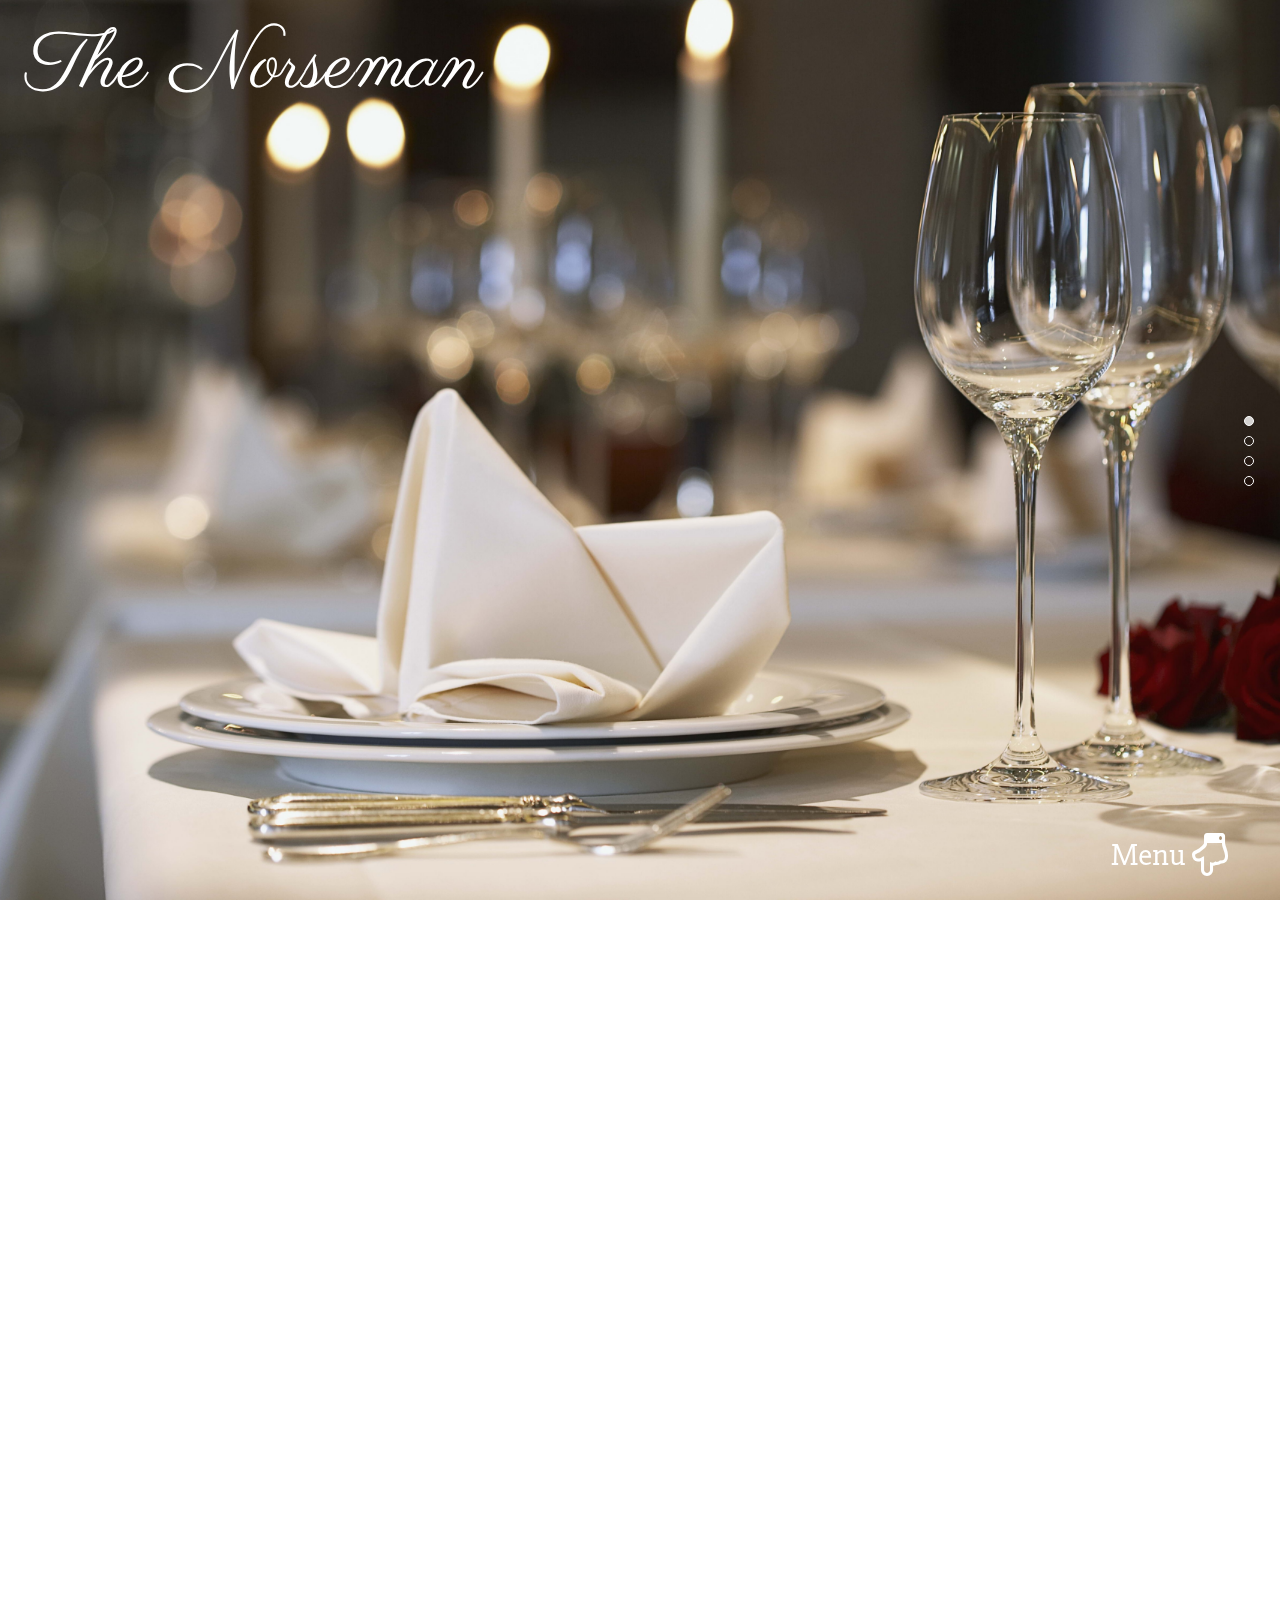
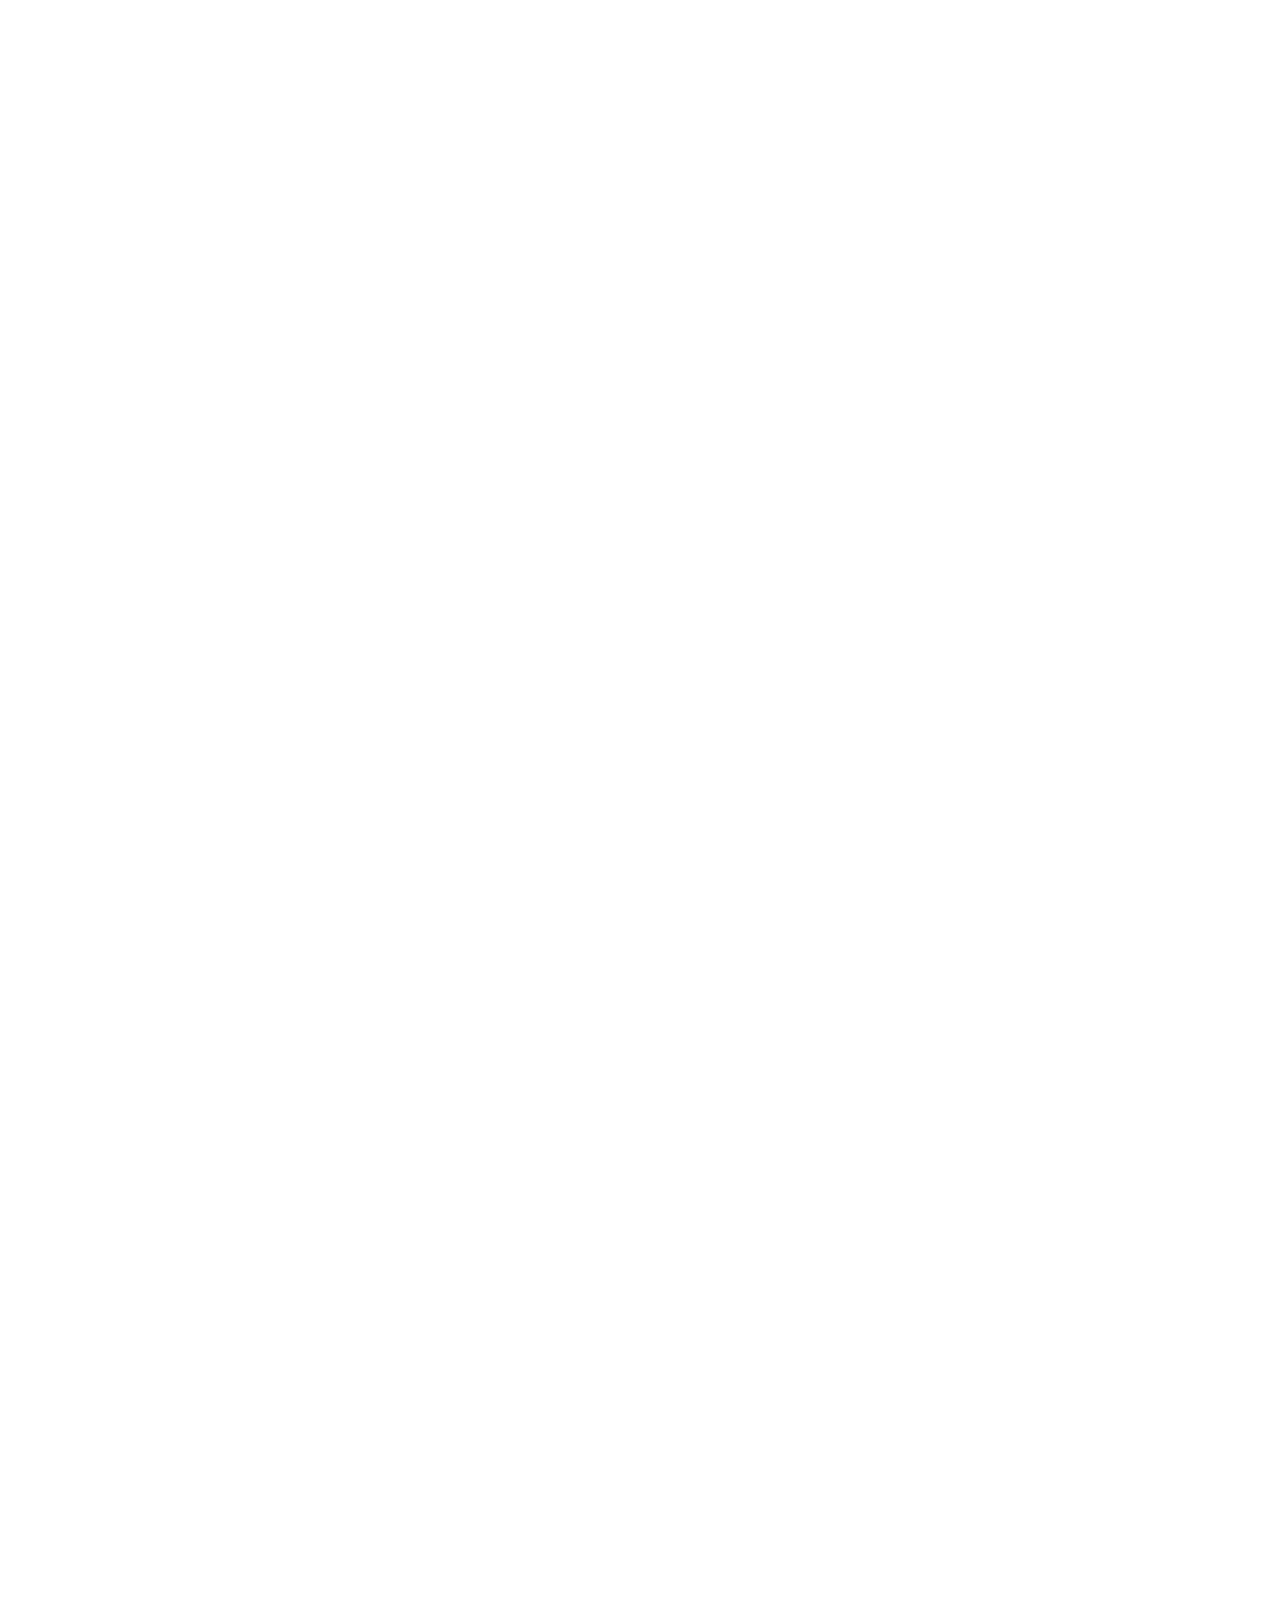
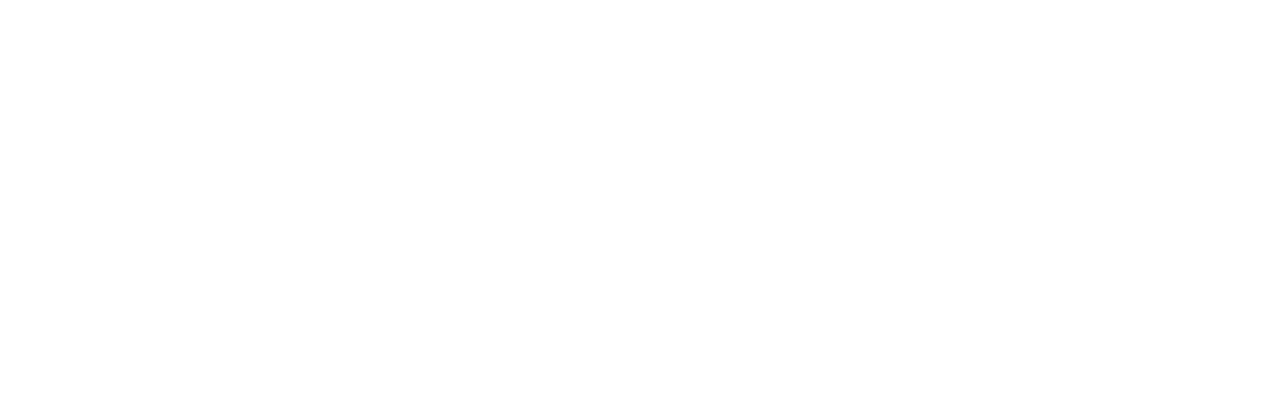
==== index.html @ 8e337c87 "initial structure" ====
<!DOCTYPE html>
<html>
  <head>
    <!-- Includes for fullpage.js library https://github.com/alvarotrigo/fullPage.js/ -->
    <link rel="stylesheet" type="text/css" href="lib/fullpage.js/jquery.fullPage.css" />

    <script src="http://ajax.googleapis.com/ajax/libs/jquery/1.11.2/jquery.min.js"></script>
    <script type="text/javascript" src="lib/fullpage.js/jquery.fullPage.min.js"></script>

    <!-- Othe includes -->
    <link rel="stylesheet" type="text/css" href="css/style.css">
    <link rel="stylesheet" href="http://maxcdn.bootstrapcdn.com/font-awesome/4.3.0/css/font-awesome.min.css">

    <link href='http://fonts.googleapis.com/css?family=Parisienne' rel='stylesheet' type='text/css'>
    <link href='http://fonts.googleapis.com/css?family=Slabo+27px' rel='stylesheet' type='text/css'>
    <link href='http://fonts.googleapis.com/css?family=Playfair+Display+SC' rel='stylesheet' type='text/css'> 
    <link href='http://fonts.googleapis.com/css?family=Fauna+One' rel='stylesheet' type='text/css'>
    <link href='http://fonts.googleapis.com/css?family=Arvo' rel='stylesheet' type='text/css'>

    <script>
      // init fullpage.js
      $(document).ready(function() {
        $('#fullpage').fullpage({
          'navigation': true,
          'menu': true,
          'verticalCentered': false,
          'easingcss3': 'ease-in-out'
        });
      });
    </script>

  </head>
  <body id="body" class="fp-viewing-0">

    <section id="fullpage">
      <section class="section" id="page1">
        <header>The Norseman</header>
        <footer onclick="$.fn.fullpage.moveTo(2);">
          Menu
          <i class="fa fa-hand-o-down fa-lg"></i>
        </footer>
      </section>

      <section class="section" id="page2">
        <section class="placeholder bottom right">
          <header>Fish Fillet</header>
          <section>Fish fillets comprise the flesh of the fish, which is the skeletal muscles and fat as opposed to the bones and viscera.</section>
          <footer>
            <i class="fa fa-usd"></i>
            <span>5.50</span>
          </footer>
        </section>
      </section>

      <section class="section" id="page3">
        <section class="placeholder top left">
          <header>Pizza</header>
          <section>Oven-baked flat bread generally topped with tomato sauce and cheese. It is commonly supplemented with a selection of meats, vegetables and condiments.</section>
          <footer>
            <i class="fa fa-usd"></i>
            <span>6.45</span>
          </footer>
        </section>
      </section>

      <section class="section" id="page4">
        <section class="placeholder top left">
          <header>Beef Steak</header>
          <section>A cut of meat sliced perpendicular to the muscle fibers, potentially including a bone.</section>
          <footer>
            <i class="fa fa-usd"></i>
            <span>6.45</span>
          </footer>
        </section>
      </section>

    </section>

  </body>
</html>
---- css/style.css ----
body, html, div {
  padding: 0;
  margin: 0;
  color: white;
}

body.fp-viewing-0 #static-nav {
  bottom: -7%;
}

  #static-nav {
    position: fixed;
    bottom: 93%;
    width: 100%;
    height: 7%;
    padding: 0;
    z-index: 9999;
    background: white;  

    -ms-transition: bottom 0.7s;
    -o-transition: bottom 0.7s;
    -moz-transition: bottom 0.7s;
    -webkit-transition: bottom 0.7s;
    transition: bottom 0.7s;
  }

    #static-nav nav {
      height: 100%;
      width: 100%;
      background: rgba(0, 0, 0, 0.6);
      color: white;
      padding: 0 7% 0 7%;
    }

      #static-nav a {
        display: inline;
        color: white;
      }

#page1 {
  background: url("../img/front_bg.jpg") no-repeat;
  background-size: cover;
  background-position: bottom;
}

  #page1 header {
    font-family: 'Parisienne', cursive;
    font-size: 5em;
    padding: 1% 2%;
  }

  #page1 footer {
    position: absolute;
    bottom: 0;
    right: 0;
    font-family: 'Slabo 27px', serif;
    font-size: 2em;
    padding: 2% 4%;
  }

#page2 {
  background: url("../img/menu/fish_bg.jpg") no-repeat;
  background-size: cover;
  background-position: center;
}

#page3 {
  background: url("../img/menu/pizza_bg.jpg") no-repeat;
  background-size: cover;
  background-position: center;
}

#page4 {
  background: url("../img/menu/steak_bg.jpeg") no-repeat;
  background-size: cover;
  background-position: center;
}

.placeholder {
  position: absolute;
  width: 35%;

  background: rgba(255, 255, 255, 0.2);
  -webkit-box-shadow: 0px 0px 20px 20px rgba(255, 255, 255, 0.2);
  -moz-box-shadow: 0px 0px 20px 20px rgba(255, 255, 255, 0.2);
  box-shadow: 0px 0px 20px 20px rgba(255, 255, 255, 0.2);
}
  .placeholder header {
    font-family: 'Playfair Display SC', serif;
    font-size: 5em;
  }
  .placeholder section {
    font-family: 'Fauna One', serif;
    font-size: 1.5em;
    padding-top: 1%;
  }
  .placeholder footer {
    font-family: 'Arvo', serif;
    font-size: 3em;
    text-align: right;
    padding-top: 3%;
  }

.placeholder.top {
  top: 5%;
}
.placeholder.left {
  left: 5%;
}
.placeholder.bottom {
  bottom: 5%;
}
.placeholder.right {
  right: 5%;
}

body #fp-nav ul li a.active span, .fp-slidesNav ul li a.active span {
  background: rgba(255, 255, 255, 0.8);
}

body #fp-nav ul li a span, .fp-slidesNav ul li a span {
  border: 1px solid white;
}
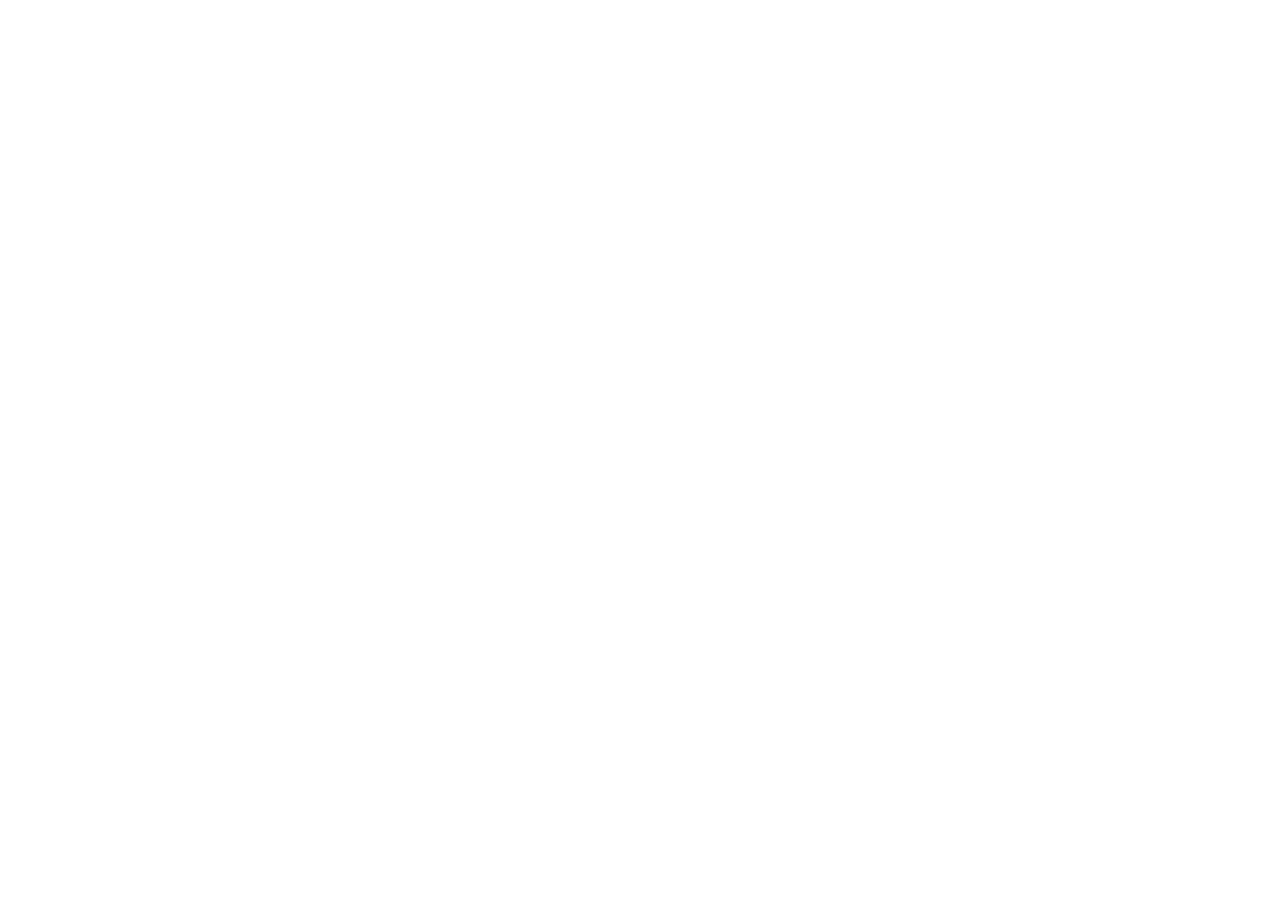
==== commit 2b30d4de: "avoid resizing image when the page loads." ====
--- a/index.html
+++ b/index.html
@@ -1,13 +1,18 @@
 <!DOCTYPE html>
 <html>
   <head>
+
+    <meta charset="utf-8">
+    <meta name="description" content="norseman">
+
     <!-- Includes for fullpage.js library https://github.com/alvarotrigo/fullPage.js/ -->
     <link rel="stylesheet" type="text/css" href="lib/fullpage.js/jquery.fullPage.css" />
-
+    
+    <!-- Minified JQuery library -->
     <script src="http://ajax.googleapis.com/ajax/libs/jquery/1.11.2/jquery.min.js"></script>
     <script type="text/javascript" src="lib/fullpage.js/jquery.fullPage.min.js"></script>
 
-    <!-- Othe includes -->
+    <!-- Other includes -->
     <link rel="stylesheet" type="text/css" href="css/style.css">
     <link rel="stylesheet" href="http://maxcdn.bootstrapcdn.com/font-awesome/4.3.0/css/font-awesome.min.css">
 
@@ -16,21 +21,12 @@
     <link href='http://fonts.googleapis.com/css?family=Playfair+Display+SC' rel='stylesheet' type='text/css'> 
     <link href='http://fonts.googleapis.com/css?family=Fauna+One' rel='stylesheet' type='text/css'>
     <link href='http://fonts.googleapis.com/css?family=Arvo' rel='stylesheet' type='text/css'>
-
-    <script>
-      // init fullpage.js
-      $(document).ready(function() {
-        $('#fullpage').fullpage({
-          'navigation': true,
-          'menu': true,
-          'verticalCentered': false,
-          'easingcss3': 'ease-in-out'
-        });
-      });
-    </script>
+    
+    <!--Parse-->
+    <script type="text/javascript" src="http://www.parsecdn.com/js/parse-1.4.0.min.js"></script>
 
   </head>
-  <body id="body" class="fp-viewing-0">
+  <body id="body" class="fp-viewing-0 hidden">
 
     <section id="fullpage">
       <section class="section" id="page1">
@@ -40,41 +36,61 @@
           <i class="fa fa-hand-o-down fa-lg"></i>
         </footer>
       </section>
-
-      <section class="section" id="page2">
-        <section class="placeholder bottom right">
-          <header>Fish Fillet</header>
-          <section>Fish fillets comprise the flesh of the fish, which is the skeletal muscles and fat as opposed to the bones and viscera.</section>
-          <footer>
-            <i class="fa fa-usd"></i>
-            <span>5.50</span>
-          </footer>
-        </section>
-      </section>
-
-      <section class="section" id="page3">
-        <section class="placeholder top left">
-          <header>Pizza</header>
-          <section>Oven-baked flat bread generally topped with tomato sauce and cheese. It is commonly supplemented with a selection of meats, vegetables and condiments.</section>
-          <footer>
-            <i class="fa fa-usd"></i>
-            <span>6.45</span>
-          </footer>
-        </section>
-      </section>
-
-      <section class="section" id="page4">
-        <section class="placeholder top left">
-          <header>Beef Steak</header>
-          <section>A cut of meat sliced perpendicular to the muscle fibers, potentially including a bone.</section>
-          <footer>
-            <i class="fa fa-usd"></i>
-            <span>6.45</span>
-          </footer>
-        </section>
-      </section>
+      
 
     </section>
+    
+    <!-- JQuery -->
+    <script>
+      Parse.initialize("bUpIWG3XoPGQxsS3r1vNfDiDzKExyvUBru97msYU", "TTOqKMRGEhNEeTOuOoPu5hEqdjPf9HX1JXnLU3x8");
 
+      var pageElement = '<section class="section page">' +
+                            '<section class="placeholder">' +
+                              '<header class="name"></header>' +   //name
+                              '<section class="description"></section>' + //description
+                              '<footer>' +
+                                '<i class="fa fa-usd"></i>' +
+                                '<span class="price"></span>' +     //price
+                              '</footer>' +
+                            '</section>' +
+                          '</section>';
+
+      var NorsemanMenuObject = Parse.Object.extend("NorsemanMenuObject");
+      var norsemanMenuObject = new NorsemanMenuObject();
+      norsemanMenuObject.fetch({
+        success: function(myObject) {
+          console.log(myObject);
+          myObject.attributes.results.forEach(function(element, i) {
+            $(pageElement).insertAfter(".section:nth(" + (i) + ")");
+            if(element.background) {
+            $(".page:nth(" + i + ")").css({
+                                            "background": "url(" + element.background._url + ") no-repeat center center",
+                                            "background-size": "cover"
+                                          });
+            }
+            $(".page:nth(" + i + ") .placeholder").addClass(element.placeholder);
+            $(".page:nth(" + i + ") .name").text(element.name);
+            $(".page:nth(" + i + ") .description").text(element.description);
+            $(".page:nth(" + i + ") .price").text(element.price);
+          });
+
+          initFullPage();
+        },
+        error: function(myObject, error) {
+          alert('Failed to fetch an object, with error code: ' + error.message);
+        }
+      });
+
+      function initFullPage() {
+        $('#fullpage').fullpage({
+          'navigation': true,
+          'menu': true,
+          'verticalCentered': false,
+          'easingcss3': 'ease-in-out'
+        });
+        $('body').removeClass('hidden');
+      }
+
+    </script>
   </body>
 </html>
--- a/css/style.css
+++ b/css/style.css
@@ -58,24 +58,6 @@
     padding: 2% 4%;
   }
 
-#page2 {
-  background: url("../img/menu/fish_bg.jpg") no-repeat;
-  background-size: cover;
-  background-position: center;
-}
-
-#page3 {
-  background: url("../img/menu/pizza_bg.jpg") no-repeat;
-  background-size: cover;
-  background-position: center;
-}
-
-#page4 {
-  background: url("../img/menu/steak_bg.jpeg") no-repeat;
-  background-size: cover;
-  background-position: center;
-}
-
 .placeholder {
   position: absolute;
   width: 35%;
@@ -121,3 +103,7 @@
 body #fp-nav ul li a span, .fp-slidesNav ul li a span {
   border: 1px solid white;
 }
+
+.hidden {
+  display: none;
+}
